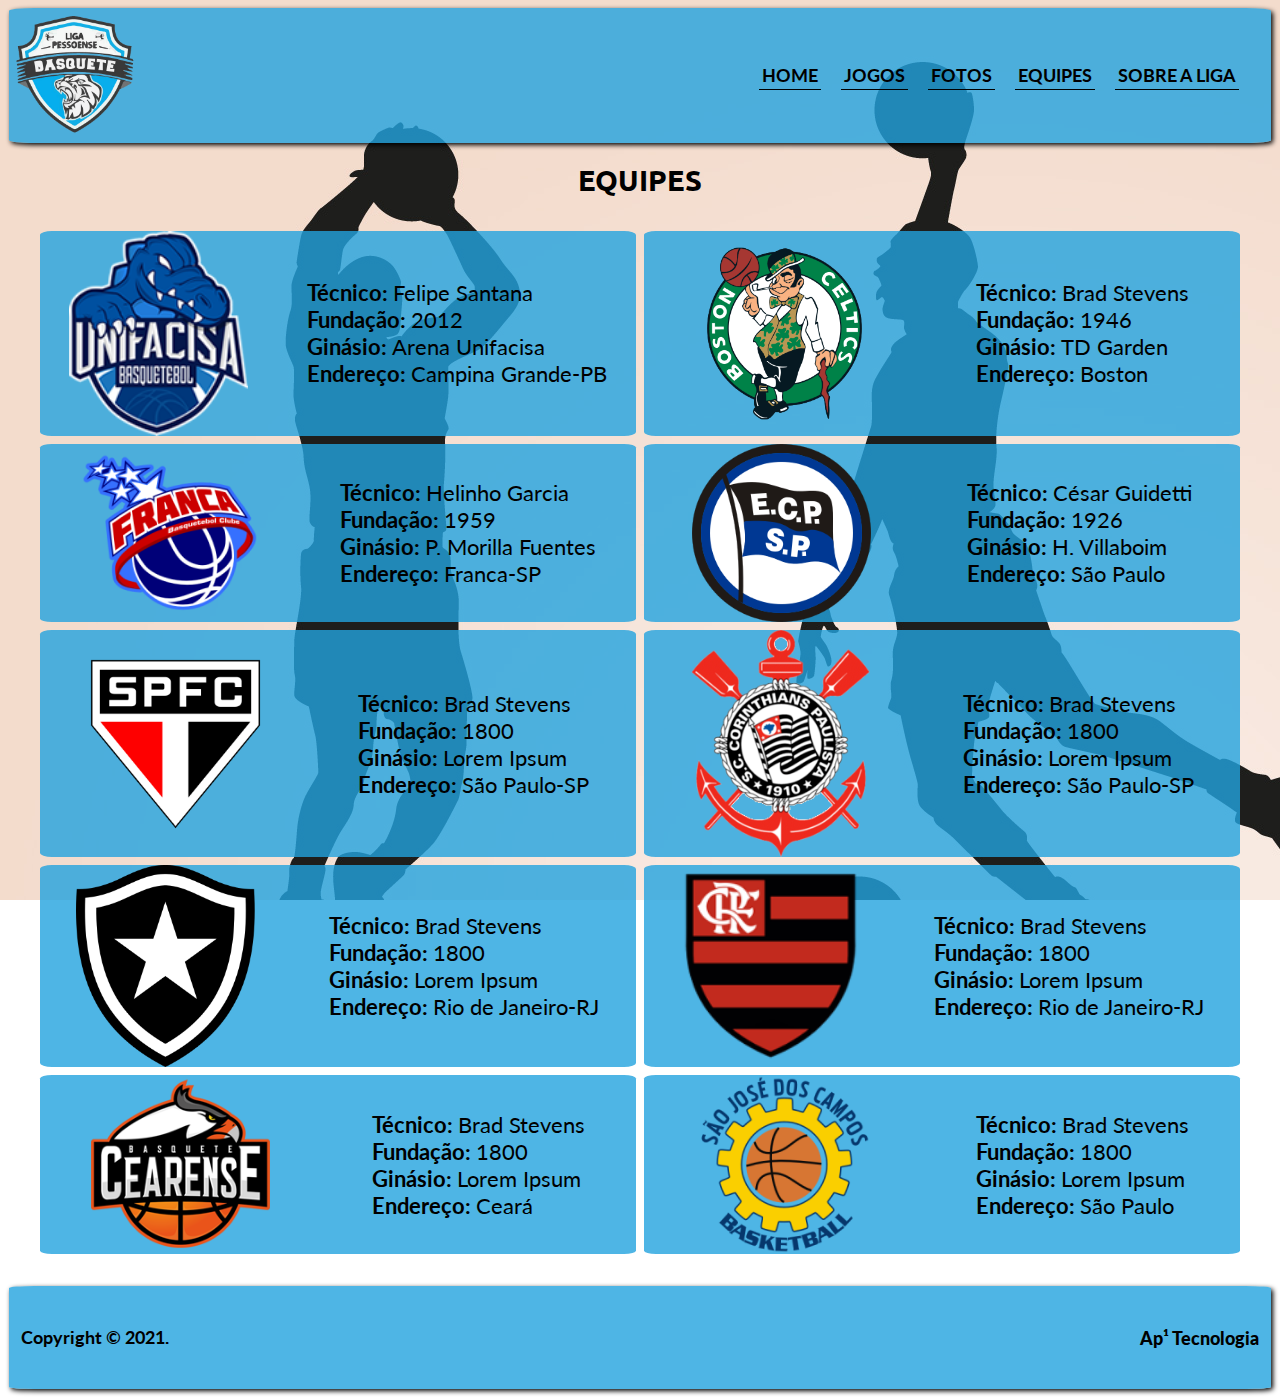
==== equipes.html @ 90b9c1f4 "Commit Inicial" ====
<!DOCTYPE html>
<html lang="en">

    <head>
        <meta charset="UTF-8">
        <meta name="viewport" content="width=device-width, initial-scale=1.0">
        <meta http-equiv="X-UA-Compatible" content="ie=edge">
        <link rel="icon" href="img/favicon.png" />
        <link rel="stylesheet" href="./css/equipes.css">
        <link rel="stylesheet" href="https://use.fontawesome.com/releases/v5.0.10/css/all.css"
                integrity="sha384-+d0P83n9kaQMCwj8F4RJB66tzIwOKmrdb46+porD/OvrJ+37WqIM7UoBtwHO6Nlg" crossorigin="anonymous">
        <link href="https://fonts.googleapis.com/css?family=Lato:400,400i,700,700i&display=swap&subset=latin-ext" rel="stylesheet">
        <link href="https://fonts.googleapis.com/css?family=Ubuntu:400,400i,500,500i&display=swap&subset=latin-ext" rel="stylesheet">
        <title>Equipes | Liga Pessoense de Basquete</title>
        <script src="./js/main.js" type="module"></script>
    </head>

    <body>
        <section id="main">
            <header class="mainHeader">
                <a href="index.html">
                    <img class="logo-img" src="img/favicon.png" alt="Logo da Liga Pessoense de Basquetebol">
                </a>
                <p>LIGA PESSOENSE DE BASQUETE</p>
                <label for="chec">
                    <img class="menu-img" src="img/menu.png" alt="Imagem Menu">
                </label>

                <input type="checkbox" id="chec">

                <nav class="menu">
                    <ul class="listaMenu">

                        <!-- O MENU AQUI - O JS Coloca -->

                    </ul>
                </nav>
            </header>

            <h1>EQUIPES</h1>
            <section class="equipes">

                <!-- EQUIPES AQUI - O JS Coloca -->
            
            </section>

            <footer class="rodape">

                <!-- O RODAPÉ AQUI - O JS Coloca -->

            </footer>
        </section>
    </body>

</html>
---- css/equipes.css ----
/* Estilo da página de Equipes */

/*	 REVISAR e Limpar Código 	*/

@import url("menu.css");
@import url("footer.css");

body{
  background-image: url("../esperando.jpg");
  background-attachment: fixed;
  font-size: 1rem;
}


header{
  box-shadow: 2px 2px 5px black;
  margin: 5px 1px 1px;
  padding: 2px;
  background: rgba(34, 163, 223, .8);
  border-radius: 2%;
}

.equipe img{
  width: 30%;
}

.equipes{
  margin: 2.5%;
  display: grid;
  grid-template-columns: 1fr;
  grid-template-rows: auto;
  grid-gap: 0.5rem;
}

.equipe ul{
  font-size: 100%;
  text-decoration: none;
  list-style-type: none;
  padding: 0;
}

span{
  font-weight: bolder;
}

li{
  text-decoration: none;
  text-decoration-style: none;
}

.equipe{
  background: rgba(34, 163, 223, .8);
  display: flex;
  align-items: center;
  justify-content: space-around;
  border-radius: 2%;
}

h1 {
  font-size: 1.8rem;
  text-align: center;
}



/* ***** PRIMEIRO BREAKING POINT***** */
@media screen and (min-width: 600px){

  .equipes{
    grid-template-columns: repeat(2, 1fr);   
  }

}

/* ***** SEGUNDO BREAKPOINT ***** */
@media screen and (min-width: 1000px){
  .equipe ul{
    font-size: 140%;
  }

}
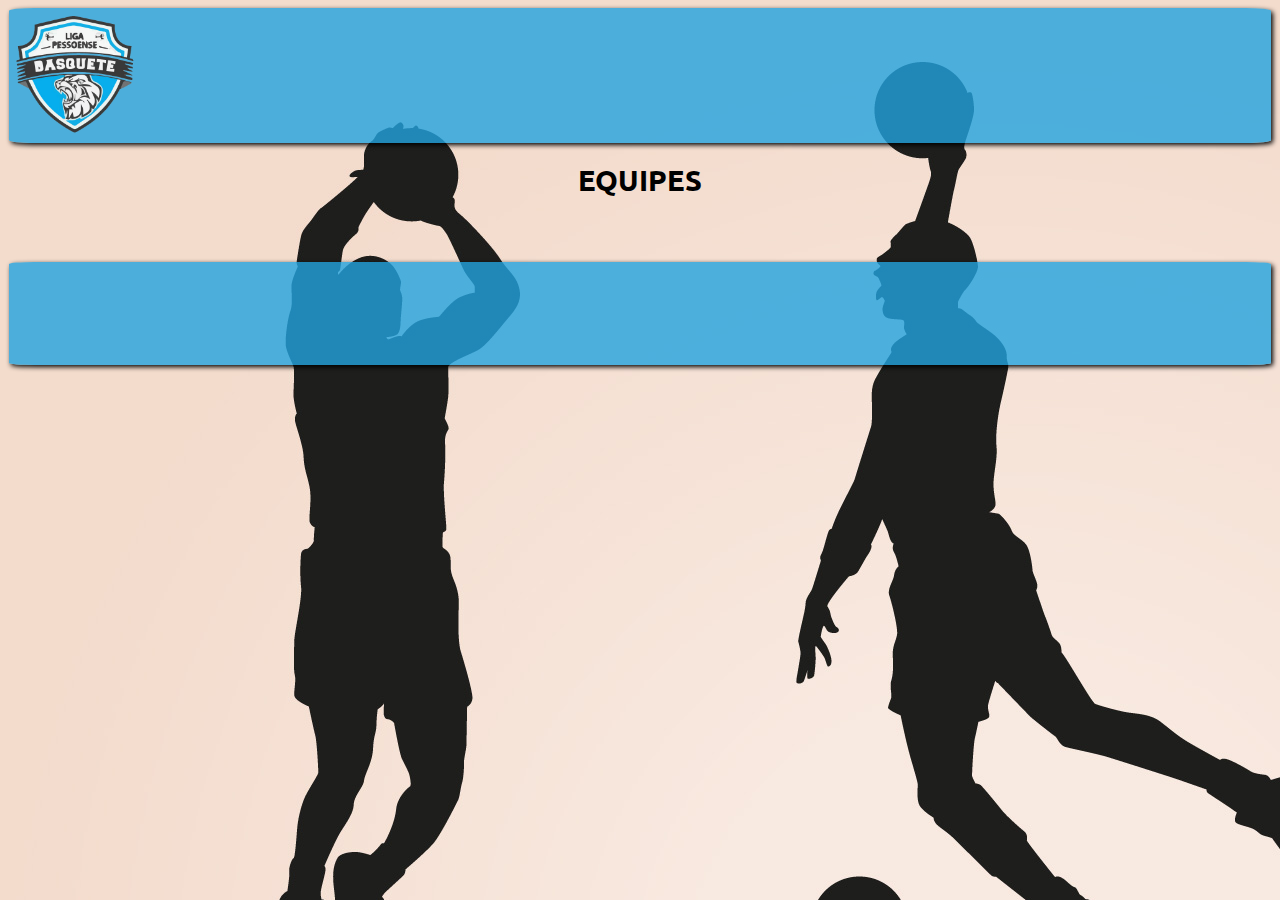
==== commit e5e608e2: "Adicionado mais arquivos JS | Corrigido erro na ordem de exibição" ====
--- a/equipes.html
+++ b/equipes.html
@@ -1,55 +1,49 @@
-<!DOCTYPE html>
-<html lang="en">
-
-    <head>
-        <meta charset="UTF-8">
-        <meta name="viewport" content="width=device-width, initial-scale=1.0">
-        <meta http-equiv="X-UA-Compatible" content="ie=edge">
-        <link rel="icon" href="img/favicon.png" />
-        <link rel="stylesheet" href="./css/equipes.css">
-        <link rel="stylesheet" href="https://use.fontawesome.com/releases/v5.0.10/css/all.css"
-                integrity="sha384-+d0P83n9kaQMCwj8F4RJB66tzIwOKmrdb46+porD/OvrJ+37WqIM7UoBtwHO6Nlg" crossorigin="anonymous">
-        <link href="https://fonts.googleapis.com/css?family=Lato:400,400i,700,700i&display=swap&subset=latin-ext" rel="stylesheet">
-        <link href="https://fonts.googleapis.com/css?family=Ubuntu:400,400i,500,500i&display=swap&subset=latin-ext" rel="stylesheet">
-        <title>Equipes | Liga Pessoense de Basquete</title>
-        <script src="./js/main.js" type="module"></script>
-    </head>
-
-    <body>
-        <section id="main">
-            <header class="mainHeader">
-                <a href="index.html">
-                    <img class="logo-img" src="img/favicon.png" alt="Logo da Liga Pessoense de Basquetebol">
-                </a>
-                <p>LIGA PESSOENSE DE BASQUETE</p>
-                <label for="chec">
-                    <img class="menu-img" src="img/menu.png" alt="Imagem Menu">
-                </label>
-
-                <input type="checkbox" id="chec">
-
-                <nav class="menu">
-                    <ul class="listaMenu">
-
-                        <!-- O MENU AQUI - O JS Coloca -->
-
-                    </ul>
-                </nav>
-            </header>
-
-            <h1>EQUIPES</h1>
-            <section class="equipes">
-
-                <!-- EQUIPES AQUI - O JS Coloca -->
-            
-            </section>
-
-            <footer class="rodape">
-
-                <!-- O RODAPÉ AQUI - O JS Coloca -->
-
-            </footer>
-        </section>
-    </body>
-
-</html>
+<!DOCTYPE html>
+<html lang="en">
+    <head>
+        <meta charset="UTF-8">
+        <meta name="viewport" content="width=device-width, initial-scale=1.0">
+        <meta http-equiv="X-UA-Compatible" content="ie=edge">
+        <link rel="icon" href="img/favicon.png" />
+        <link rel="stylesheet" href="./css/equipes.css">
+        <link rel="stylesheet" href="https://use.fontawesome.com/releases/v5.0.10/css/all.css"
+                integrity="sha384-+d0P83n9kaQMCwj8F4RJB66tzIwOKmrdb46+porD/OvrJ+37WqIM7UoBtwHO6Nlg" crossorigin="anonymous">
+        <link href="https://fonts.googleapis.com/css?family=Lato:400,400i,700,700i&display=swap&subset=latin-ext" rel="stylesheet">
+        <link href="https://fonts.googleapis.com/css?family=Ubuntu:400,400i,500,500i&display=swap&subset=latin-ext" rel="stylesheet">
+        <title>Equipes | Liga Pessoense de Basquete</title>
+        <script src="./js/equipe.js" type="module"></script>
+    </head>
+
+    <body>
+        <section id="main">
+            <header class="mainHeader">
+                <a href="index.html">
+                    <img class="logo-img" src="img/favicon.png" alt="Logo da Liga Pessoense de Basquetebol">
+                </a>
+                <p>LIGA PESSOENSE DE BASQUETE</p>
+                <label for="chec">
+                    <img class="menu-img" src="img/menu.png" alt="Imagem Menu">
+                </label>
+                <input type="checkbox" id="chec">
+
+                <nav class="menu">
+                    <ul class="listaMenu">
+                        <!-- O MENU AQUI - O JS Coloca -->
+
+                    </ul>
+                </nav>
+            </header>
+
+            <h1>EQUIPES</h1>
+            <section class="equipes">
+                <!-- EQUIPES AQUI - O JS Coloca -->
+            
+            </section>
+
+            <footer class="rodape">
+                <!-- O RODAPÉ AQUI - O JS Coloca -->
+
+            </footer>
+        </section>
+    </body>
+</html>
--- a/css/equipes.css
+++ b/css/equipes.css
@@ -1,83 +1,75 @@
-/* Estilo da página de Equipes */
-
-/*	 REVISAR e Limpar Código 	*/
-
-@import url("menu.css");
-@import url("footer.css");
-
-body{
-  background-image: url("../esperando.jpg");
-  background-attachment: fixed;
-  font-size: 1rem;
-}
-
-
-header{
-  box-shadow: 2px 2px 5px black;
-  margin: 5px 1px 1px;
-  padding: 2px;
-  background: rgba(34, 163, 223, .8);
-  border-radius: 2%;
-}
-
-.equipe img{
-  width: 30%;
-}
-
-.equipes{
-  margin: 2.5%;
-  display: grid;
-  grid-template-columns: 1fr;
-  grid-template-rows: auto;
-  grid-gap: 0.5rem;
-}
-
-.equipe ul{
-  font-size: 100%;
-  text-decoration: none;
-  list-style-type: none;
-  padding: 0;
-}
-
-span{
-  font-weight: bolder;
-}
-
-li{
-  text-decoration: none;
-  text-decoration-style: none;
-}
-
-.equipe{
-  background: rgba(34, 163, 223, .8);
-  display: flex;
-  align-items: center;
-  justify-content: space-around;
-  border-radius: 2%;
-}
-
-h1 {
-  font-size: 1.8rem;
-  text-align: center;
-}
-
-
-
-/* ***** PRIMEIRO BREAKING POINT***** */
-@media screen and (min-width: 600px){
-
-  .equipes{
-    grid-template-columns: repeat(2, 1fr);   
-  }
-
-}
-
-/* ***** SEGUNDO BREAKPOINT ***** */
-@media screen and (min-width: 1000px){
-  .equipe ul{
-    font-size: 140%;
-  }
-
-}
-  
+/*	 REVISAR e Limpar Código 	*/
+
+@import url("menu.css");
+@import url("footer.css");
+
+body{
+  background-image: url("../esperando.jpg");
+  background-attachment: fixed;
+  font-size: 1rem;
+}
+
+header{
+  box-shadow: 2px 2px 5px black;
+  margin: 5px 1px 1px;
+  padding: 2px;
+  background: rgba(34, 163, 223, .8);
+  border-radius: 2%;
+}
+
+.equipe img{
+  width: 30%;
+}
+
+.equipes{
+  margin: 2.5%;
+  display: grid;
+  grid-template-columns: 1fr;
+  grid-template-rows: auto;
+  grid-gap: 0.5rem;
+}
+
+.equipe ul{
+  font-size: 100%;
+  text-decoration: none;
+  list-style-type: none;
+  padding: 0;
+}
+
+span{
+  font-weight: bolder;
+}
+
+li{
+  text-decoration: none;
+  text-decoration-style: none;
+}
+
+.equipe{
+  background: rgba(34, 163, 223, .8);
+  display: flex;
+  align-items: center;
+  justify-content: space-around;
+  border-radius: 2%;
+}
+
+h1 {
+  font-size: 1.8rem;
+  text-align: center;
+}
+
+
+/* ***** PRIMEIRO BREAKING POINT***** */
+@media screen and (min-width: 600px){
+  .equipes{
+    grid-template-columns: repeat(2, 1fr);   
+  }
+}
+
+/* ***** SEGUNDO BREAKPOINT ***** */
+@media screen and (min-width: 1000px){
+  .equipe ul{
+    font-size: 140%;
+  }
+}
   